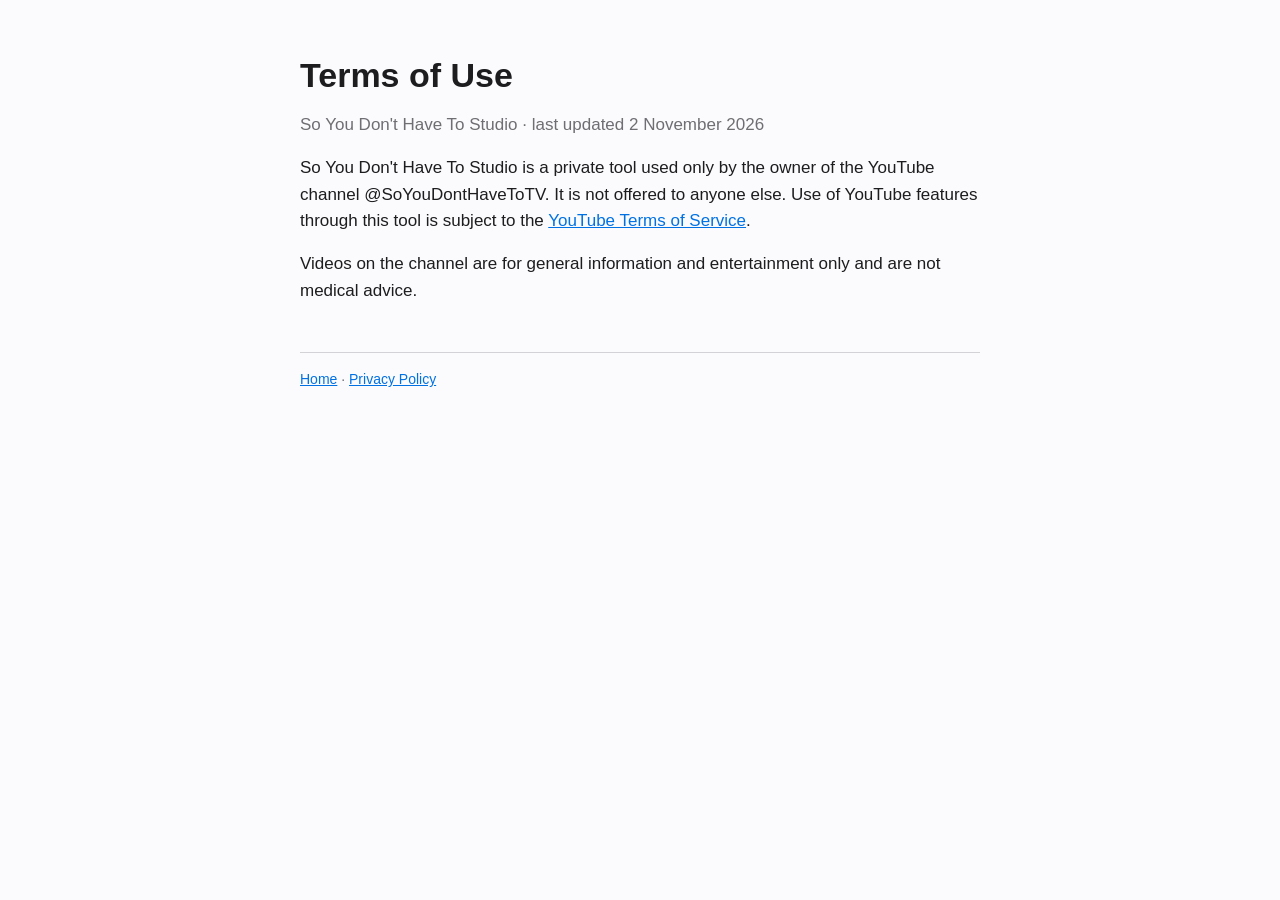
==== terms.html @ 60f7a344 "Add files via upload" ====
<!doctype html><html lang="en"><head><meta charset="utf-8"><meta name="viewport" content="width=device-width,initial-scale=1">
<title>Terms of Use</title><link rel="stylesheet" href="style.css"></head><body><main>
<h1>Terms of Use</h1><p class="mute">So You Don't Have To Studio · last updated 2 November 2026</p>
<p>So You Don't Have To Studio is a private tool used only by the owner of the YouTube channel @SoYouDontHaveToTV. It is not offered to anyone else. Use of YouTube features through this tool is subject to the <a href="https://www.youtube.com/t/terms">YouTube Terms of Service</a>.</p>
<p>Videos on the channel are for general information and entertainment only and are not medical advice.</p>
<footer><a href="index.html">Home</a> · <a href="privacy.html">Privacy Policy</a></footer></main></body></html>
---- style.css ----
:root{--bg:#fbfbfd;--fg:#1d1d1f;--mute:#6e6e73;--line:#d2d2d7;--accent:#0071e3}
@media (prefers-color-scheme:dark){:root{--bg:#000;--fg:#f5f5f7;--mute:#a1a1a6;--line:#38383d;--accent:#2997ff}}
body{margin:0;background:var(--bg);color:var(--fg);font:17px/1.55 -apple-system,BlinkMacSystemFont,"Helvetica Neue",sans-serif}
main{max-width:680px;margin:0 auto;padding:56px 20px}h1{font-size:34px;line-height:1.15;margin:0 0 12px}
h2{font-size:21px;margin:32px 0 8px}p,li{color:var(--fg)}.mute{color:var(--mute)}a{color:var(--accent)}
footer{margin-top:48px;padding-top:16px;border-top:1px solid var(--line);font-size:14px;color:var(--mute)}
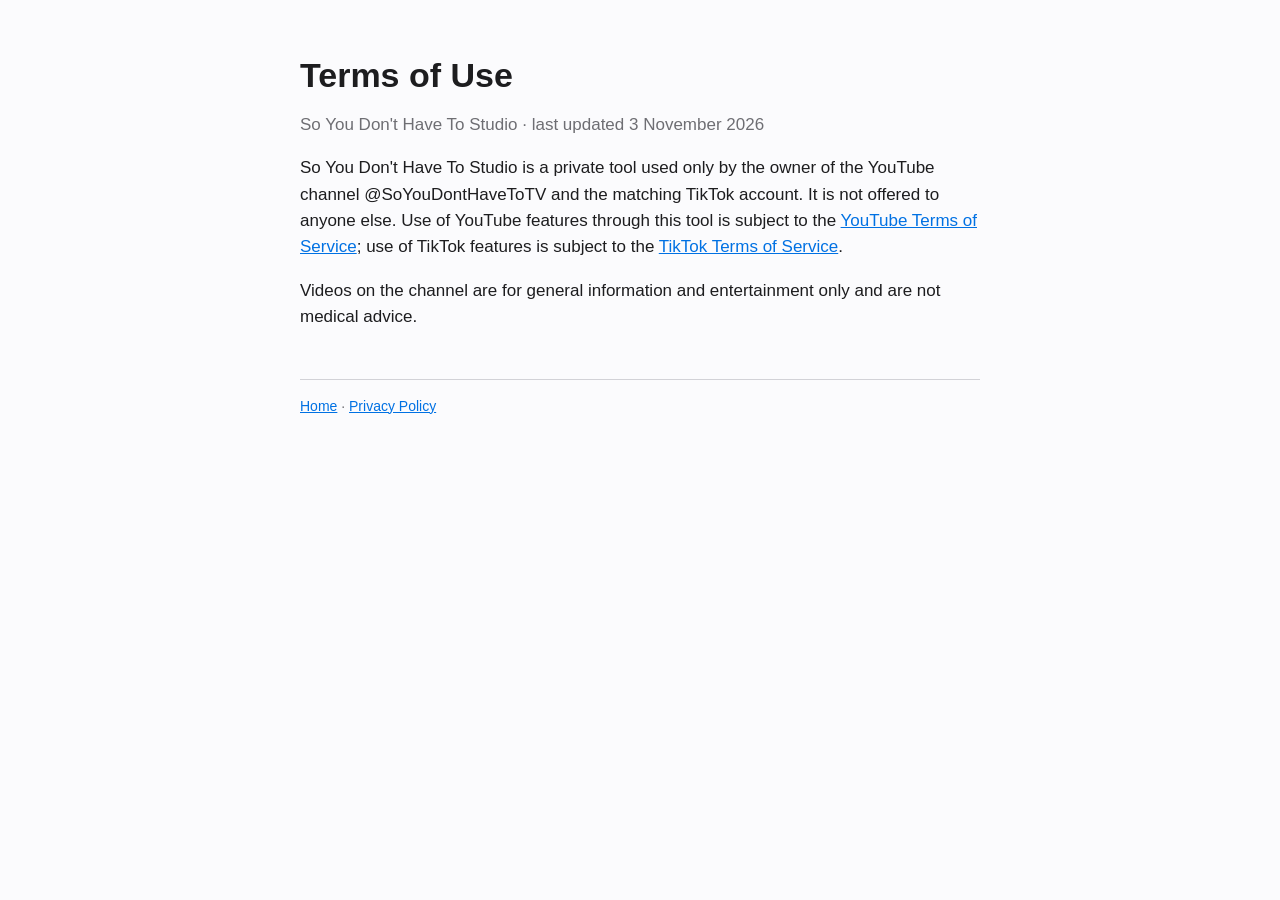
==== commit 28498bb2: "Add files via upload" ====
--- a/terms.html
+++ b/terms.html
@@ -1,6 +1,6 @@
 <!doctype html><html lang="en"><head><meta charset="utf-8"><meta name="viewport" content="width=device-width,initial-scale=1">
 <title>Terms of Use</title><link rel="stylesheet" href="style.css"></head><body><main>
-<h1>Terms of Use</h1><p class="mute">So You Don't Have To Studio · last updated 2 November 2026</p>
-<p>So You Don't Have To Studio is a private tool used only by the owner of the YouTube channel @SoYouDontHaveToTV. It is not offered to anyone else. Use of YouTube features through this tool is subject to the <a href="https://www.youtube.com/t/terms">YouTube Terms of Service</a>.</p>
+<h1>Terms of Use</h1><p class="mute">So You Don't Have To Studio · last updated 3 November 2026</p>
+<p>So You Don't Have To Studio is a private tool used only by the owner of the YouTube channel @SoYouDontHaveToTV and the matching TikTok account. It is not offered to anyone else. Use of YouTube features through this tool is subject to the <a href="https://www.youtube.com/t/terms">YouTube Terms of Service</a>; use of TikTok features is subject to the <a href="https://www.tiktok.com/legal/terms-of-service">TikTok Terms of Service</a>.</p>
 <p>Videos on the channel are for general information and entertainment only and are not medical advice.</p>
 <footer><a href="index.html">Home</a> · <a href="privacy.html">Privacy Policy</a></footer></main></body></html>
